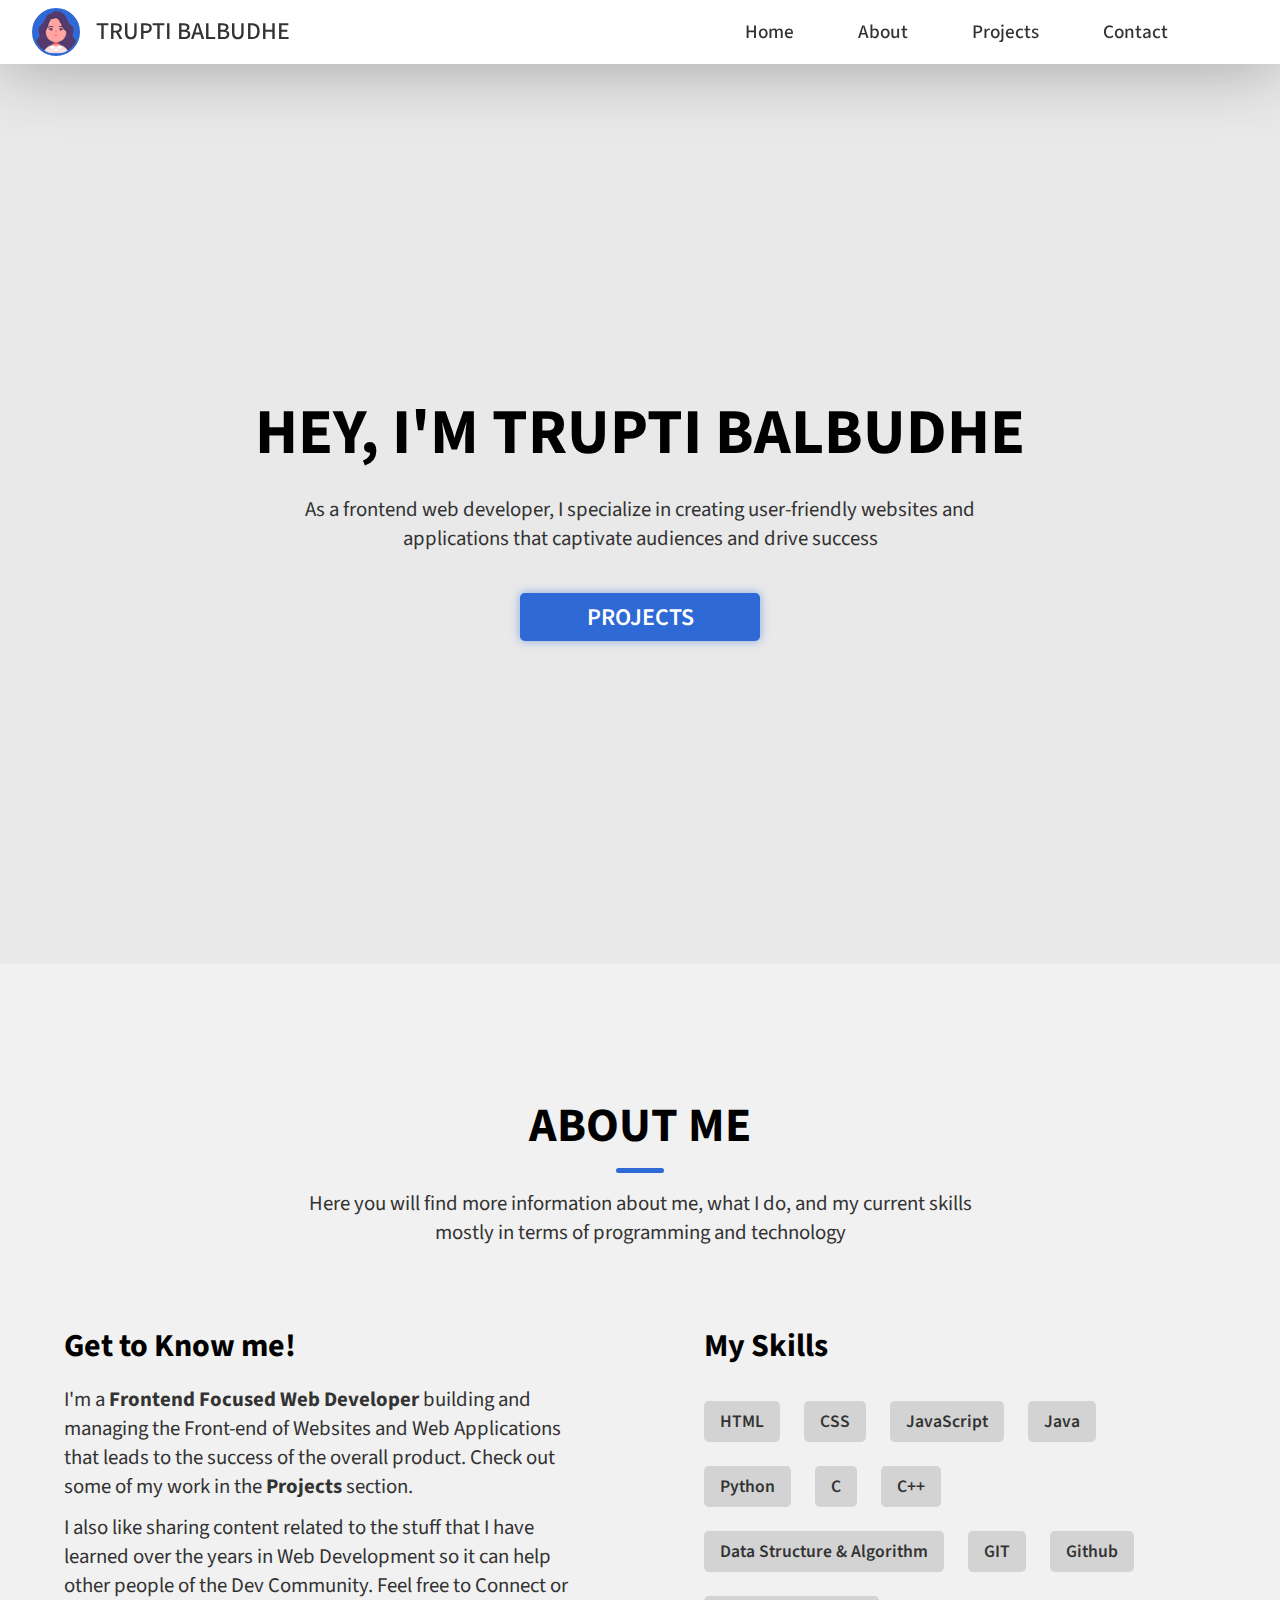
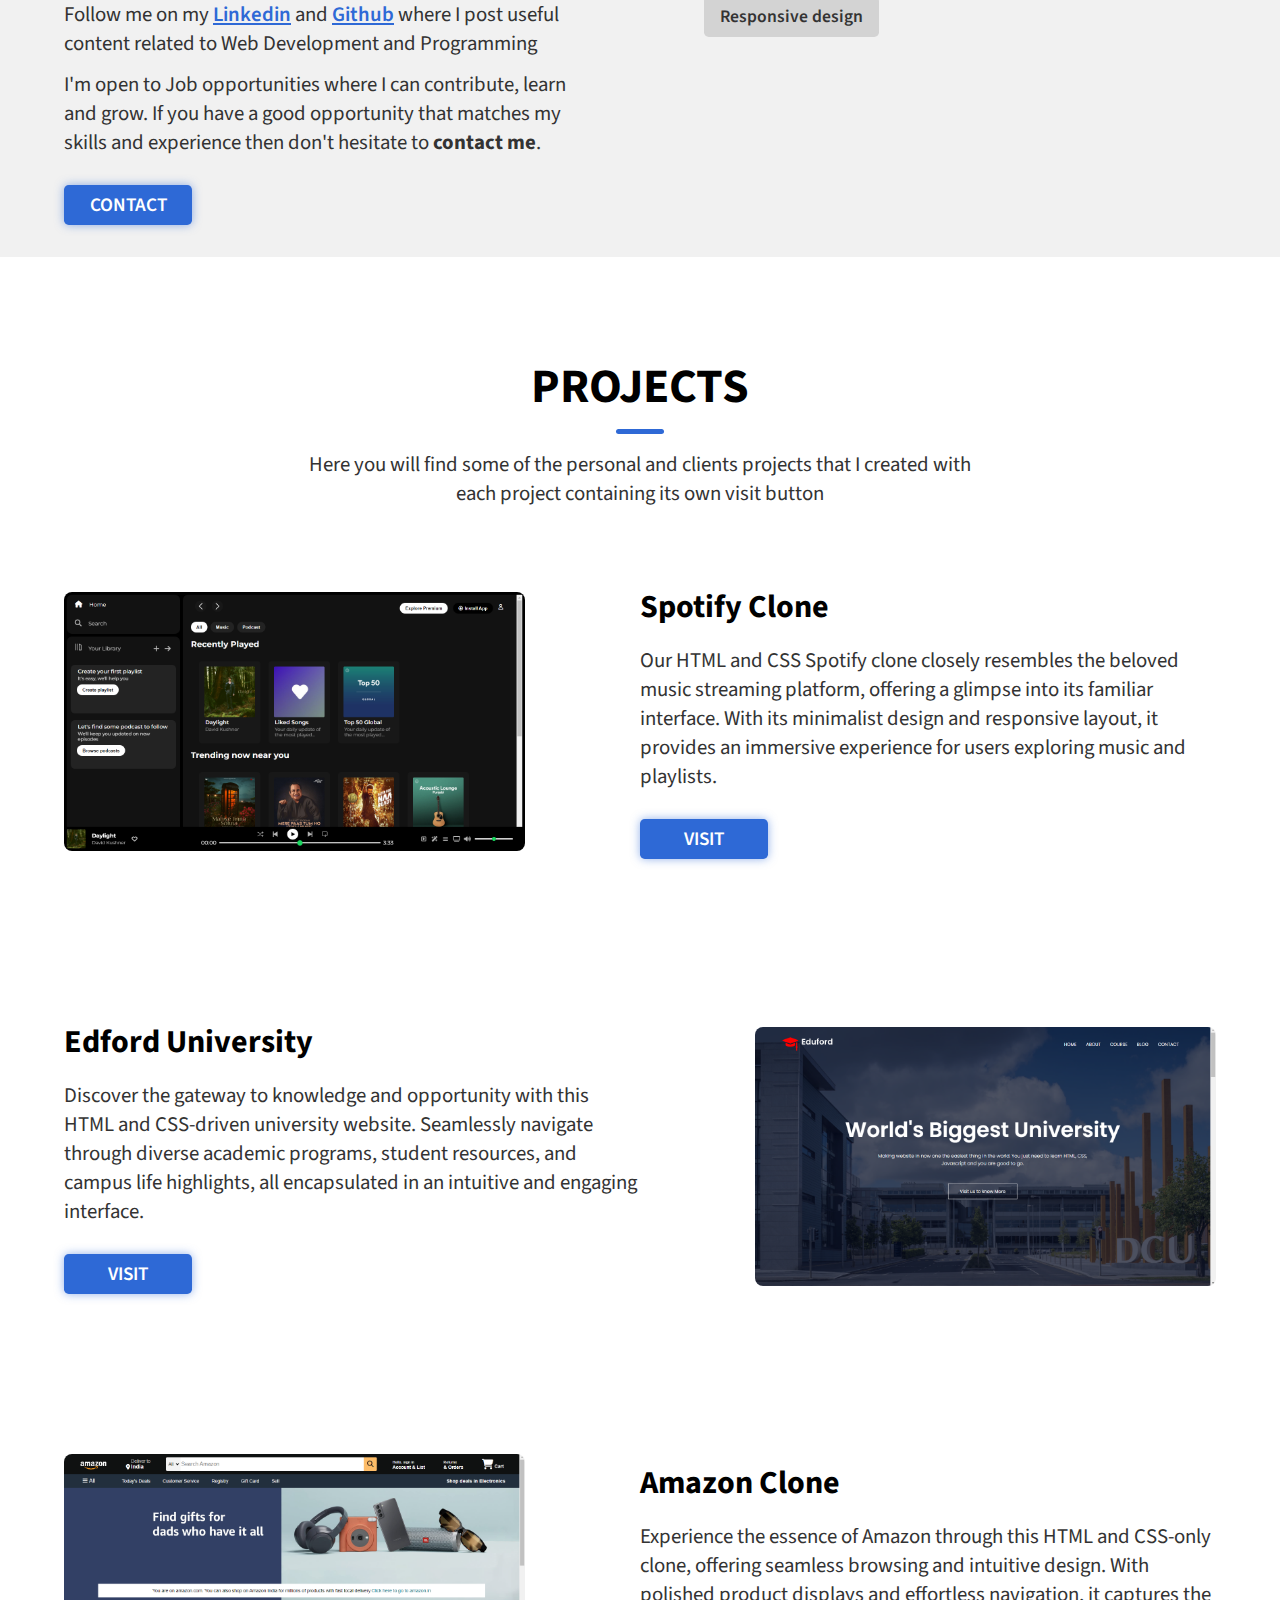
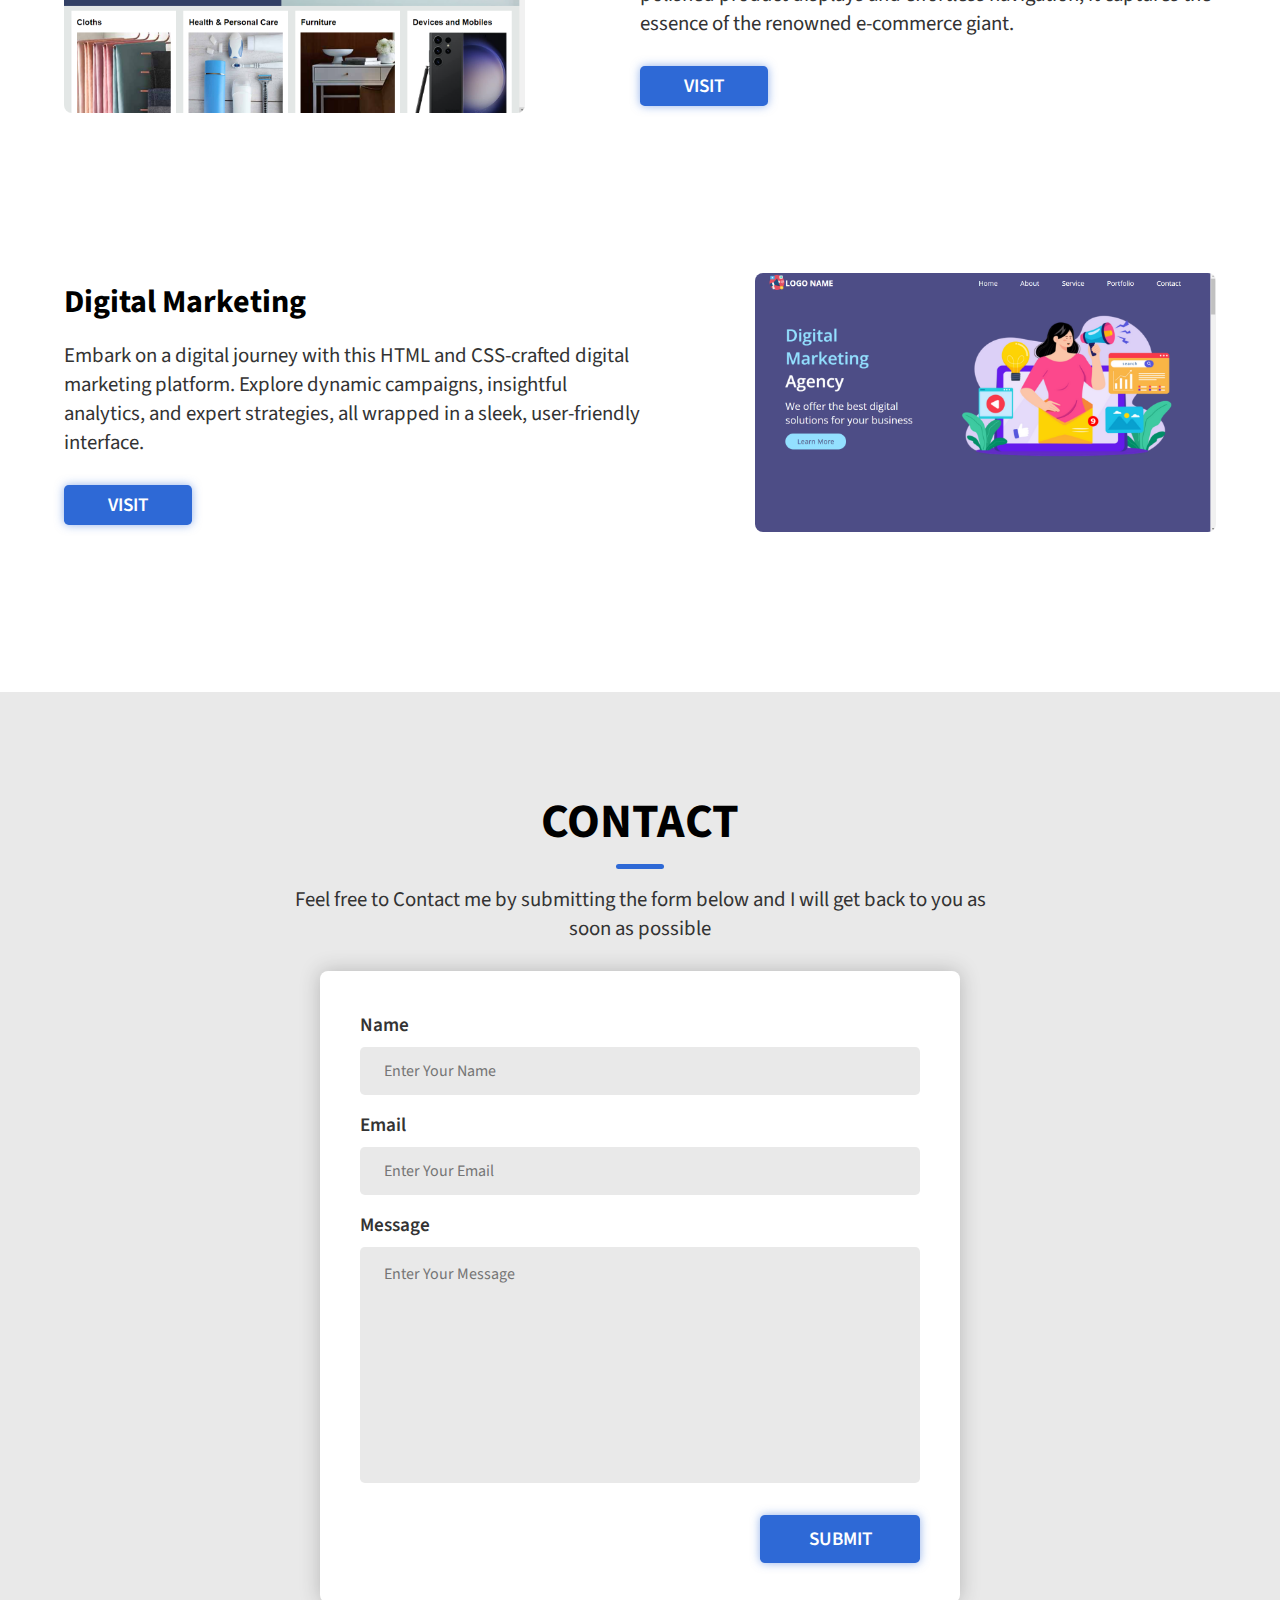
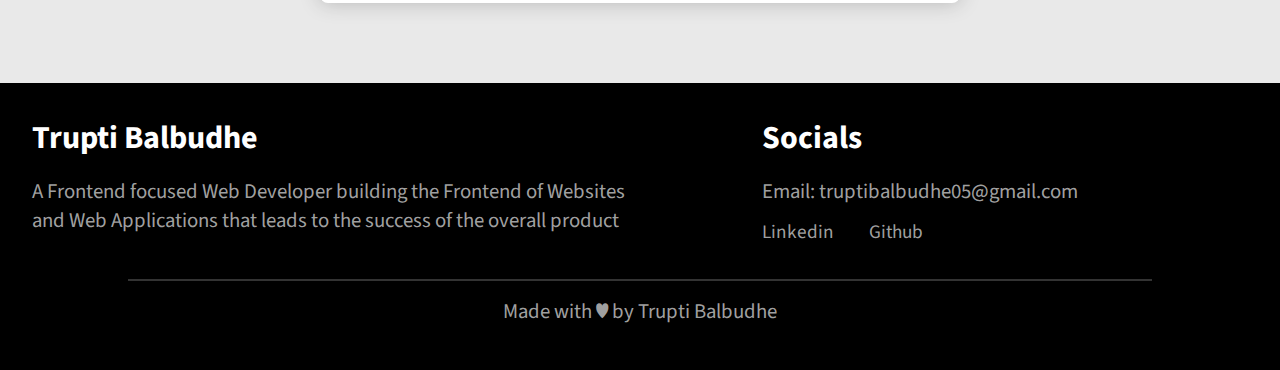
==== Portfolio/index.html @ 51b26583 "Portfolio website" ====
<!DOCTYPE html>
<html lang="en">
  <head>
    <meta charset="UTF-8" />
    <meta name="viewport" content="width=device-width, initial-scale=1.0" />
    <link rel="preconnect" href="https://fonts.googleapis.com" />
    <link rel="preconnect" href="https://fonts.gstatic.com" crossorigin />
    <link
      href="https://fonts.googleapis.com/css2?family=Source+Sans+3:wght@200..900&display=swap"
      rel="stylesheet"
    />
    <link
      rel="stylesheet"
      href="https://cdnjs.cloudflare.com/ajax/libs/font-awesome/6.5.2/css/all.min.css"
      integrity="sha512-SnH5WK+bZxgPHs44uWIX+LLJAJ9/2PkPKZ5QiAj6Ta86w+fsb2TkcmfRyVX3pBnMFcV7oQPJkl9QevSCWr3W6A=="
      crossorigin="anonymous"
      referrerpolicy="no-referrer"
    />
    <link rel="stylesheet" href="style.css" />
    <link rel="icon" href="girl.png" />
    <title>Trupti Balbudhe</title>
  </head>
  <body>
    <nav>
      <div class="nav-logo">
        <img src="girl.png" />
        <span>Trupti Balbudhe</span>
      </div>
      <div class="nav-options">
        <a href="#home">Home</a>
        <a href="#about">About</a>
        <a href="#projects">Projects</a>
        <a href="#contact">Contact</a>
      </div>
    </nav>

    <section id="home">
      <div class="home-main">
        <h1>Hey, I'm Trupti Balbudhe</h1>
        <p>
          As a frontend web developer, I specialize in creating user-friendly
          websites and applications that captivate audiences and drive success
        </p>
        <button class="btn"><a href="#projects">Projects</a></button>
      </div>
    </section>

    <section id="about">
      <div class="about-header header">
        <h1>About Me</h1>
        <div class="line"></div>
        <p>
          Here you will find more information about me, what I do, and my
          current skills mostly in terms of programming and technology
        </p>
      </div>
      <div class="about-main">
        <div class="about-info">
          <h3>Get to Know me!</h3>
          <p>
            I'm a <b>Frontend Focused Web Developer</b> building and managing
            the Front-end of Websites and Web Applications that leads to the
            success of the overall product. Check out some of my work in the
            <b>Projects</b>
            section.
          </p>
          <p>
            I also like sharing content related to the stuff that I have learned
            over the years in Web Development so it can help other people of the
            Dev Community. Feel free to Connect or Follow me on my
            <a class="social" href="https://www.linkedin.com/in/trupti-balbudhe-4222142a4/"
              >Linkedin</a
            >
            and <a class="social" href="https://github.com/TruptiCoder">Github</a> where I post
            useful content related to Web Development and Programming
          </p>
          <p>
            I'm open to Job opportunities where I can contribute, learn and
            grow. If you have a good opportunity that matches my skills and
            experience then don't hesitate to <b>contact me</b>.
          </p>
          <button class="btn"><a href="#contact">Contact</a></button>
        </div>
        <div class="edu-skill">
          <div class="about-skills">
            <h3>My Skills</h3>
            <div class="badges">
              <div class="badge">HTML</div>
              <div class="badge">CSS</div>
              <div class="badge">JavaScript</div>
              <div class="badge">Java</div>
              <div class="badge">Python</div>
              <div class="badge">C</div>
              <div class="badge">C++</div>
              <div class="badge">Data Structure & Algorithm</div>
              <div class="badge">GIT</div>
              <div class="badge">Github</div>
              <div class="badge">Responsive design</div>
            </div>
          </div>
          <div class="edu-hobbie">
            <div class="about-edu">
              <h3>My Education</h3>
              <ul>
                <li class="badge"><b>10th class</b> : 92.40%</li>
                <li class="badge"><b>12th class</b> : 78.40%</li>
                <li class="badge"><b>B.Tech degree</b> : 8 cgpa</li>
              </ul>
            </div>
            <div class="hobbie">
              <h3>Hobbies</h3>
              <ul>
                <li class="badge">Reading</li>
                <li class="badge">Debating</li>
                <li class="badge">learning</li>
                <li class="badge">Chess</li>
              </ul>
            </div>
          </div>
        </div>
      </div>
    </section>
    <section id="projects">
      <div class="project-header header">
        <h1>Projects</h1>
        <div class="line"></div>
        <p>Here you will find some of the personal and clients projects that I created with each project containing its own visit button</p>
      </div>
      <div class="card">
        <img src="spotify-img.png">
        <div class="project-info">
          <h3>Spotify Clone</h3>
          <p>Our HTML and CSS Spotify clone closely resembles the beloved music streaming platform, offering a glimpse into its familiar interface. With its minimalist design and responsive layout, it provides an immersive experience for users exploring music and playlists.</p>
          <button class="btn"><a href="../spotify-clone/index.html" target="_blank">Visit</a></button>
        </div>
      </div>
      <div class="card">
        <div class="project-info">
          <h3>Edford University</h3>
          <p>Discover the gateway to knowledge and opportunity with this HTML and CSS-driven university website. Seamlessly navigate through diverse academic programs, student resources, and campus life highlights, all encapsulated in an intuitive and engaging interface.</p>
          <button class="btn"><a href="../university-website/index.html" target="_blank">Visit</a></button>
        </div>
        <img src="university-img.png">
      </div>
      <div class="card">
        <img src="amazon-img.png">
        <div class="project-info">
          <h3>Amazon Clone</h3>
          <p>Experience the essence of Amazon through this HTML and CSS-only clone, offering seamless browsing and intuitive design. With polished product displays and effortless navigation, it captures the essence of the renowned e-commerce giant.</p>
          <button class="btn"><a href="../amazon/index.html" target="_blank">Visit</a></button>
        </div>
      </div>
      <div class="card">
        <div class="project-info">
          <h3>Digital Marketing</h3>
          <p>Embark on a digital journey with this HTML and CSS-crafted digital marketing platform. Explore dynamic campaigns, insightful analytics, and expert strategies, all wrapped in a sleek, user-friendly interface.</p>
          <button class="btn"><a href="../Digital Marketing/index.html" target="_blank">Visit</a></button>
        </div>
        <img src="Digital-img.png">
      </div>
    </section>
    <section id="contact">
      <div class="contact-header header">
        <h1>Contact</h1>
        <div class="line"></div>
        <p>Feel free to Contact me by submitting the form below and I will get back to you as soon as possible</p>
      </div>
      <form action="#">
        <label for="name">Name</label>
        <input type="text" name="name" id="name" placeholder="Enter Your Name" class="form-input">
        <label for="email">Email</label>
        <input type="email" name="email" id="email" placeholder="Enter Your Email" class="form-input">
        <label for="msg">Message</label>
        <textarea name="msg" id="msg" rows="10" placeholder="Enter Your Message"></textarea>
        <button type="submit" class="btn">Submit</button>
      </form>
    </section>
    <footer>
      <div class="footer-contact">
        <div class="myName">
          <h3>Trupti Balbudhe</h3>
          <p>A Frontend focused Web Developer building the Frontend of Websites and Web Applications that leads to the success of the overall product</p>
        </div>
        <div class="footer-socials">
          <h3>Socials</h3>
          <p>Email: truptibalbudhe05@gmail.com</p>
          <a href="https://www.linkedin.com/in/trupti-balbudhe-4222142a4/"><i class="fa-brands fa-linkedin-in"></i> Linkedin</a>
          <a href="https://github.com/TruptiCoder"><i class="fa-brands fa-github"></i> Github</a>
        </div>
      </div>
      <hr>
      <div class="cc">
        <p>Made with &hearts; by Trupti Balbudhe</p>
      </div>
    </footer>
  </body>
</html>
---- Portfolio/style.css ----
*{
    font-family: "Source Sans 3", sans-serif;
    margin: 0;
    padding: 0;
    box-sizing: border-box;
    color: #333333;
    scroll-behavior: smooth;
}

nav{
    position: sticky;
    top: 0;
    background-color: #fff;
    height: 4rem;
    display: flex;
    align-items: center;
    justify-content: space-between;
    padding: 2rem;
    box-shadow: 0 0 70px #3333336c;
}

.nav-logo{
    display: flex;
    align-items: center;
    justify-content: space-evenly;
}

.nav-logo img{
    height: 3rem;
    margin-right: 1rem;
    background-color: #2e69d6;
    border: 2px solid #2e69d6;
    border-radius: 50%;
    
}

.nav-logo span{
    font-size: 1.5rem;
    font-weight: 500;
    text-transform: uppercase;
    line-height: 1.5rem;
    cursor: pointer;
}

.nav-options{
    display: flex;
    align-items: center;
    justify-content: center;
    margin-right: 3rem;
}

.nav-options a{
    text-decoration: none;
    font-size: 1.2rem;
    margin: 0 2rem;
    font-weight: 500;
    transition: all ease 0.3s;
}

.nav-options a:hover{
    color: #2e69d6;
}

h1{
    font-size: 3rem;
    text-transform: uppercase;
    margin-bottom: 0.5rem;
    color: #000;
    text-align: center;
}

p{
    font-size: 1.3rem;
    text-align: center;
    margin-bottom: 0.75rem;
}

h3{
    color: #000;
    font-size: 2rem;
    margin-bottom: 1rem;
}

/* Home */
.home-main{
    background-color: #cecece75;
    height: 100vh;
    display: flex;
    flex-direction: column;
    align-items: center;
    justify-content: center;
}

.home-main h1{
    font-size: 4rem;
    margin-bottom: 1rem;
}

.home-main p{
    margin-bottom: 1.5rem;
    padding: 0 17rem;
}

.social{
    color: #2e69d6;
    font-weight: 600;
}

.btn{
    width: 8rem;
    height: 2.5rem;
    font-size: 1.2rem;
    text-transform: uppercase;
    text-align: center;
    color: #fff;
    font-weight: 600;
    border: transparent;
    background-color: #2e69d6;
    border-radius: 0.3rem;
    transition: all ease 0.2s;
    margin-top: 1rem;
    box-shadow: 0 0 10px #2e69d685;
}

.btn:hover{
    transform: translateY(3px);
}

.home-main .btn{
    width: 15rem;
    height: 3rem;
    font-size: 1.5rem;
}

.header{
    display: flex;
    flex-direction: column;
    align-items: center;
}

.header p{
    padding: 0 18rem;
}

button a{
    color: #fff;
    text-decoration: none;
}

/* About section */
#about{
    display: flex;
    flex-direction: column;
    align-items: center;
    background-color: #c5c5c53d;
    padding-bottom: 2rem;
}

.about-header{
    margin: 8rem 0 4rem 0;
}

.line{
    background-color: #2e69d6;
    height: 0.3rem;
    width: 3rem;
    margin-bottom: 1rem;
    border-radius: 2rem;
}

.about-main{
    display: flex;
    align-items: start;
}

.about-info{
    width: 50%;
    padding: 0 4rem;
}

.about-info p{
    text-align: start;
}

.edu-skill{
    display: flex;
    flex-direction: column;
    width: 50%;
}

.about-skills{
    padding: 0 4rem;
}

.badges{
    display: flex;
    flex-wrap: wrap;
}

.badge{
    background-color: #adadad70;
    margin: 1rem 1.5rem 0.5rem 0;
    font-size: 1.1rem;
    font-weight: 600;
    padding: 0.5rem 1rem;
    border-radius: 0.3rem;
    transition: all ease 0.2s;
}

.badge:hover{
    background-color: #7a7a7a70;
}

.edu-hobbie{
    padding: 0 4rem;
    margin-top: 1.5rem;
    display: flex;
    justify-content: space-between;
    display: none;
}

.about-edu{
    width: 80%;
}

.hobbie{
    margin-left: 2.5rem;
}

.hobbie h3{
    margin-bottom: 0;
}

.hobbie ul{
    display: flex;
    flex-wrap: wrap;
}

li{
    display: block;
    margin: 0 0 0.5rem 0;
    font-size: 1.2rem;
}

.hobbie .badge{
    margin: 0.75rem 0.75rem 0 0;
}

/* Projects */
#projects{
    padding: 6rem 0 0 0;
}

.card{
    display: flex;
    align-items: center;
    justify-content: space-between;
    margin: 4rem 4rem 10rem 4rem;
}

.card img{
    width: 40%;
    border-radius: 0.5rem;
}

.project-info{
    width: 50%;
}

.project-info p{
    text-align: start;
}


/* Contact */
#contact{
    padding-top: 6rem;
    padding-bottom: 4rem;
    background-color: #cecece75;
}

form{
    display: flex;
    flex-direction: column;
    width: 50%;
    margin: 1rem auto;
    padding: 2.5rem;
    background-color: #fff;
    border-radius: 0.5rem;
    font-size: 1.2rem;
    font-weight: 600;
    box-shadow: 0 0 20px #33333346;
}

form .btn{
    align-self: flex-end;
    width: 10rem;
    height: 3rem;
    font-size: 1.2rem;
}

.form-input{
    background-color: #cecece75;
    border: transparent;
    height: 3rem;
    border-radius: 0.3rem;
    padding-left: 1.5rem;
    font-size: 1rem;
    margin: 0.5rem 0 1rem 0;
    outline: 0;
}

#msg{
    background-color: #cecece75;
    border: transparent;
    border-radius: 0.3rem;
    padding-left: 1.5rem;
    padding-top: 1rem;
    font-size: 1rem;
    margin: 0.5rem 0 1rem 0;
    outline: 0;
    resize: none;
}

/* footer */
footer{
    background-color: #000;
    padding-bottom: 2rem;
}

footer p{
    color: #cccccccc;
}

.footer-contact{
    display: flex;
    align-items: center;
    justify-content: space-between;
    padding: 2rem;
}

.myName{
    width: 50%;
}

.footer-contact p{
    text-align: start;
}

.footer-contact h3{
    color: #ffffff;
}

.footer-socials{
    width: 40%;
}

.footer-socials a{
    font-size: 1.2rem;
    text-decoration: none;
    margin-right: 2rem;
    color: #cccccccc;
}

hr{
    width: 80%;
    margin: auto;
    border:1px solid #333333;
    margin-bottom: 1rem;
}

.footer-socials i{
    color: #ffffff;
}
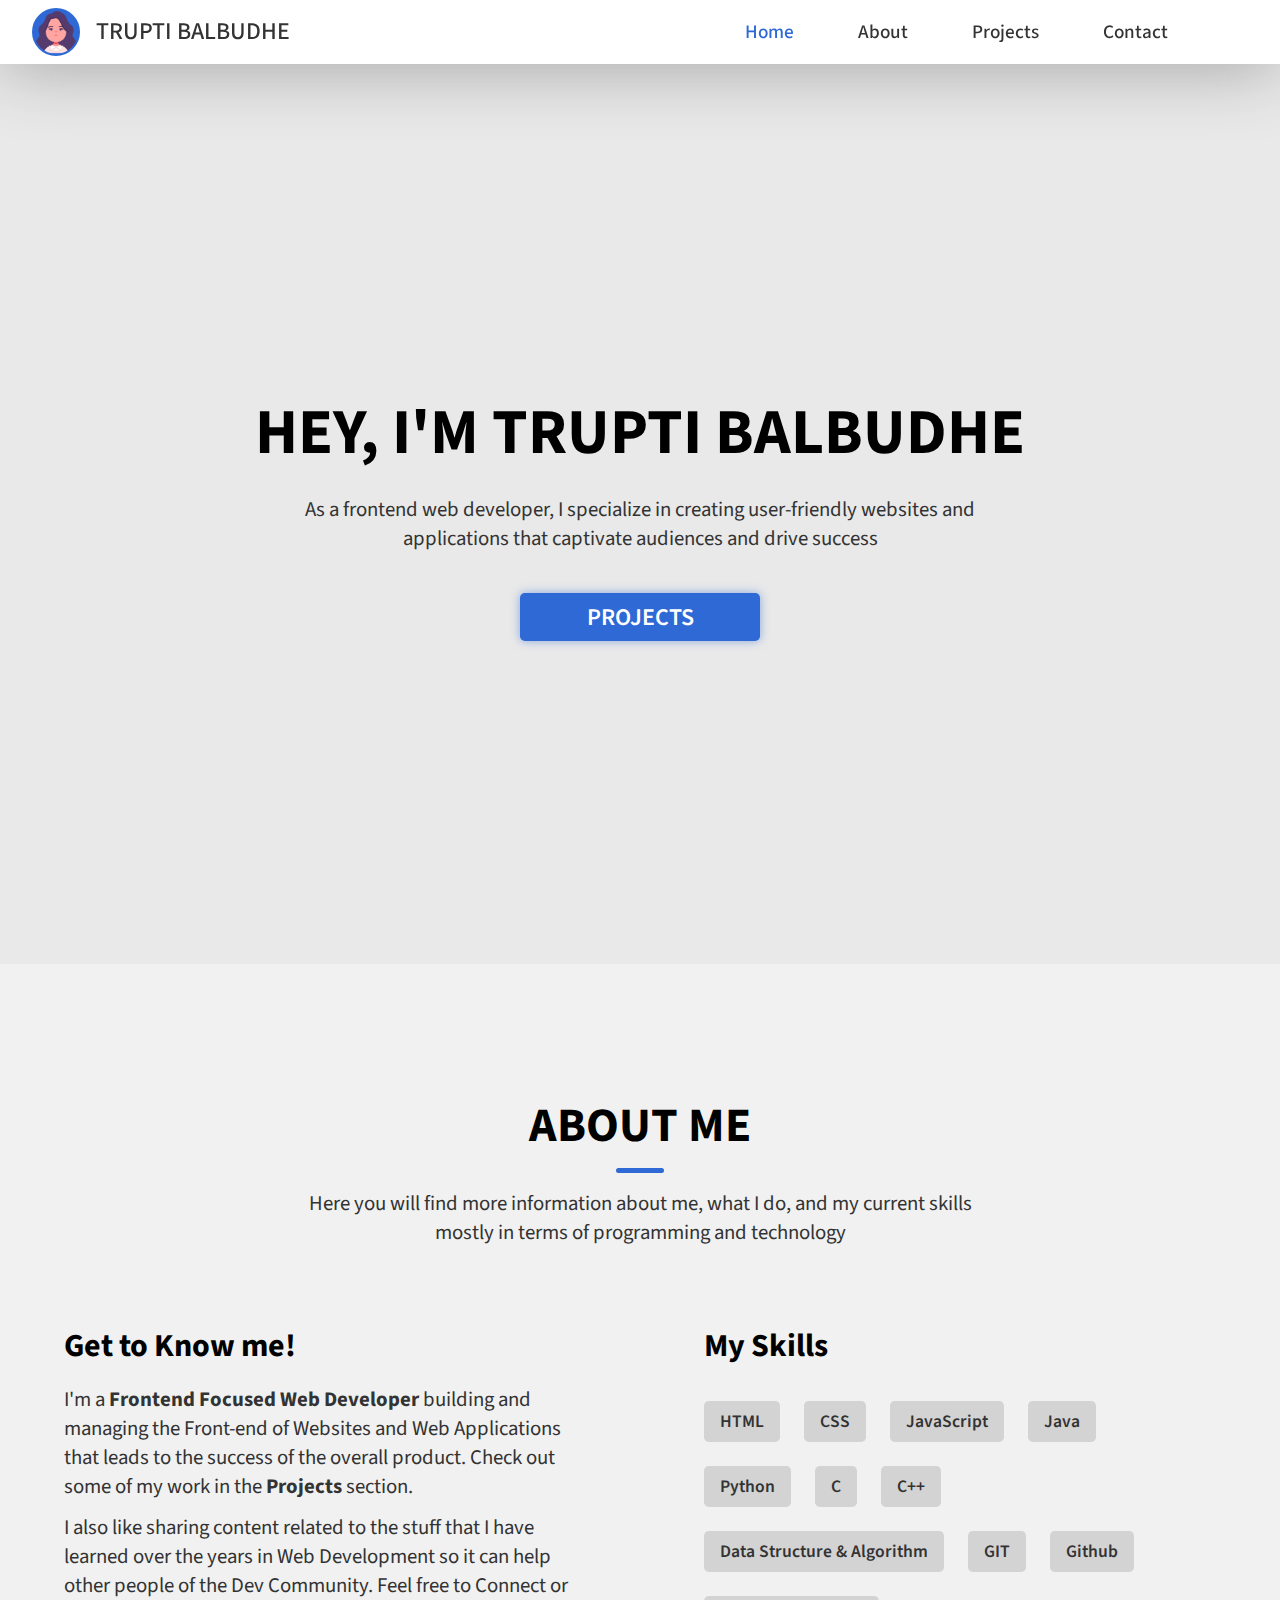
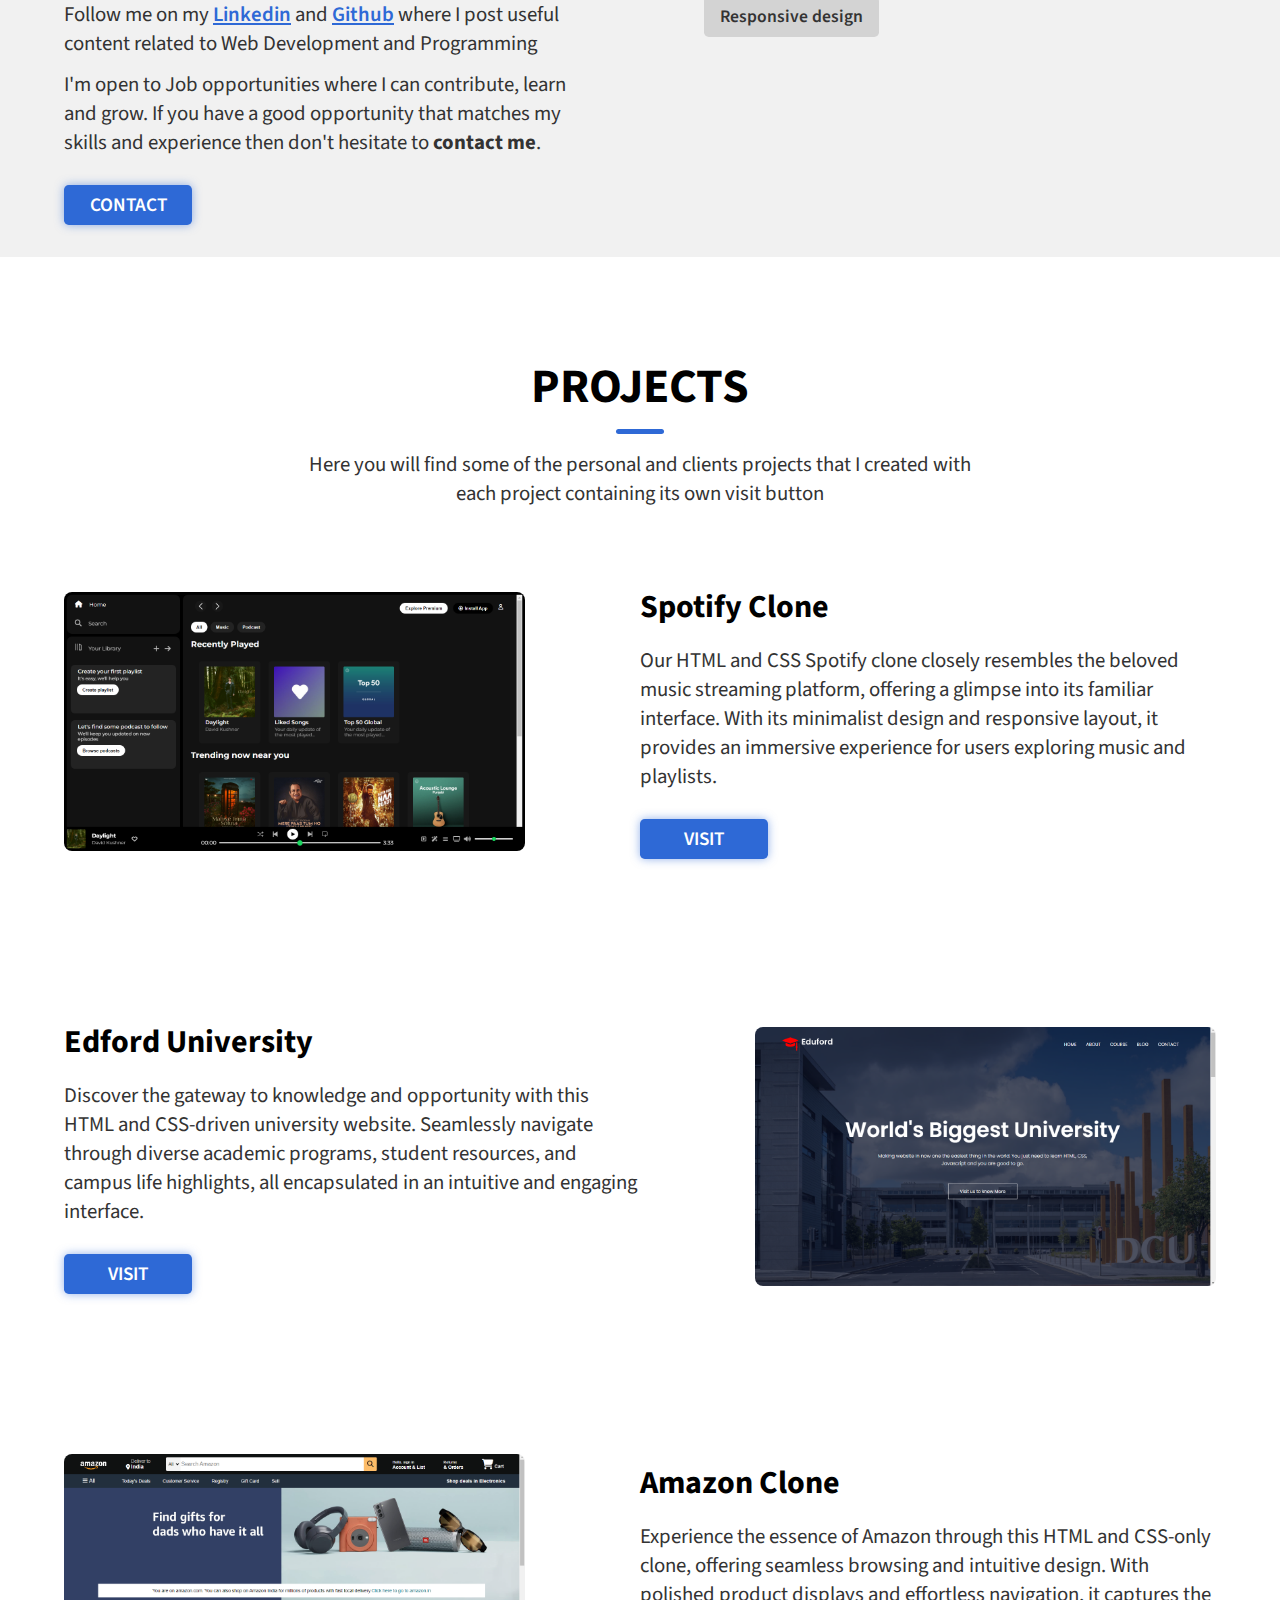
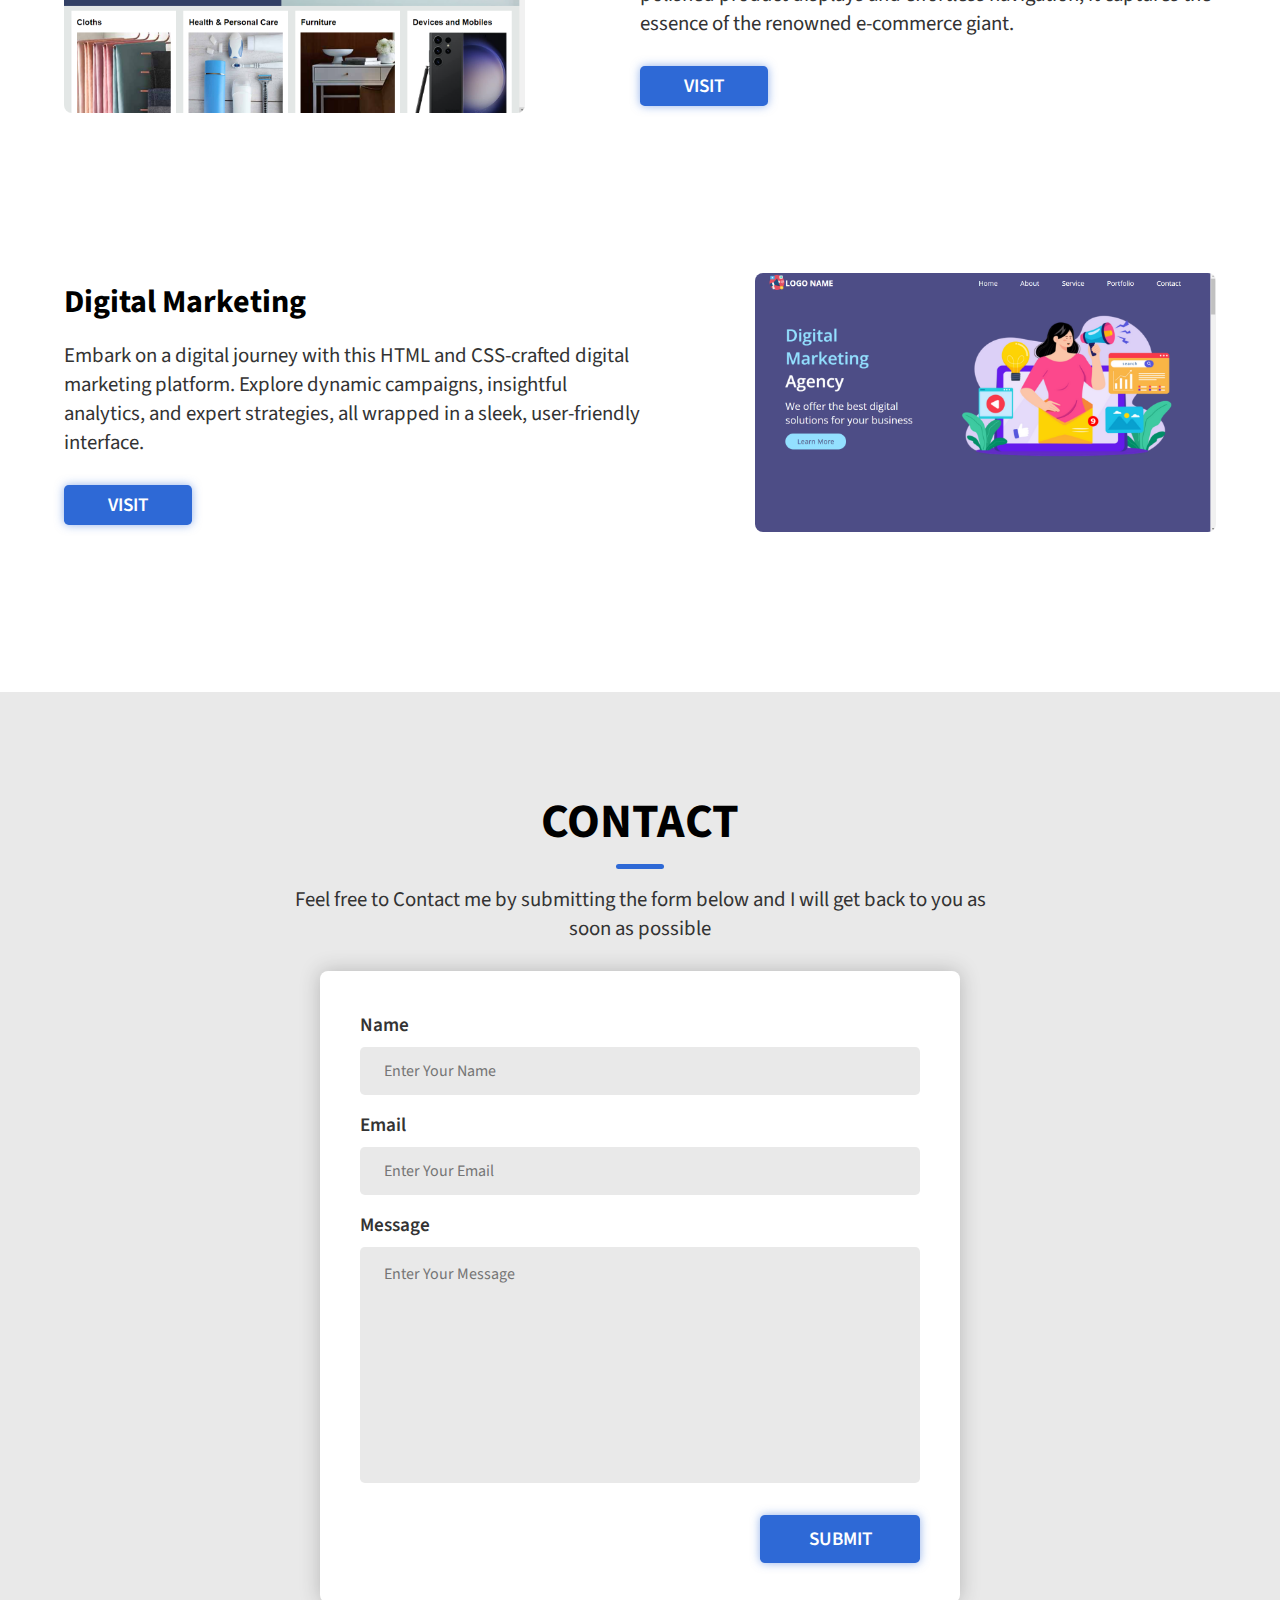
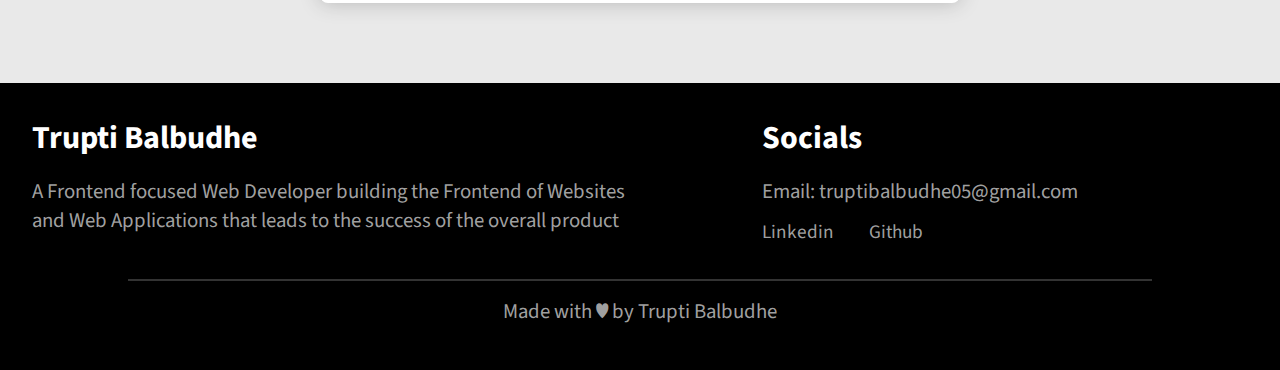
==== commit 17fdb703: "link interaction" ====
--- a/Portfolio/index.html
+++ b/Portfolio/index.html
@@ -27,7 +27,7 @@
         <span>Trupti Balbudhe</span>
       </div>
       <div class="nav-options">
-        <a href="#home">Home</a>
+        <a class="active" href="#home">Home</a>
         <a href="#about">About</a>
         <a href="#projects">Projects</a>
         <a href="#contact">Contact</a>
@@ -130,15 +130,16 @@
         <img src="spotify-img.png">
         <div class="project-info">
           <h3>Spotify Clone</h3>
-          <p>Our HTML and CSS Spotify clone closely resembles the beloved music streaming platform, offering a glimpse into its familiar interface. With its minimalist design and responsive layout, it provides an immersive experience for users exploring music and playlists.</p>
-          <button class="btn"><a href="../spotify-clone/index.html" target="_blank">Visit</a></button>
+          <p>Our HTML and CSS Spotify clone closely resembles the beloved music streaming platform, offering a glimpse into its familiar interface. With its minimalist design and responsive layout, it provides an immersive experience for users exploring music and playlists.
+          </p>
+          <button class="btn"><a href="#" target="_blank">Visit</a></button>
         </div>
       </div>
       <div class="card">
         <div class="project-info">
           <h3>Edford University</h3>
           <p>Discover the gateway to knowledge and opportunity with this HTML and CSS-driven university website. Seamlessly navigate through diverse academic programs, student resources, and campus life highlights, all encapsulated in an intuitive and engaging interface.</p>
-          <button class="btn"><a href="../university-website/index.html" target="_blank">Visit</a></button>
+          <button class="btn"><a href="#" target="_blank">Visit</a></button>
         </div>
         <img src="university-img.png">
       </div>
@@ -147,14 +148,14 @@
         <div class="project-info">
           <h3>Amazon Clone</h3>
           <p>Experience the essence of Amazon through this HTML and CSS-only clone, offering seamless browsing and intuitive design. With polished product displays and effortless navigation, it captures the essence of the renowned e-commerce giant.</p>
-          <button class="btn"><a href="../amazon/index.html" target="_blank">Visit</a></button>
+          <button class="btn"><a href="#" target="_blank">Visit</a></button>
         </div>
       </div>
       <div class="card">
         <div class="project-info">
           <h3>Digital Marketing</h3>
           <p>Embark on a digital journey with this HTML and CSS-crafted digital marketing platform. Explore dynamic campaigns, insightful analytics, and expert strategies, all wrapped in a sleek, user-friendly interface.</p>
-          <button class="btn"><a href="../Digital Marketing/index.html" target="_blank">Visit</a></button>
+          <button class="btn"><a href="#" target="_blank">Visit</a></button>
         </div>
         <img src="Digital-img.png">
       </div>
@@ -165,13 +166,13 @@
         <div class="line"></div>
         <p>Feel free to Contact me by submitting the form below and I will get back to you as soon as possible</p>
       </div>
-      <form action="#">
+      <form action="/msg" method="get">
         <label for="name">Name</label>
-        <input type="text" name="name" id="name" placeholder="Enter Your Name" class="form-input">
+        <input required type="text" name="name" id="name" placeholder="Enter Your Name" class="form-input">
         <label for="email">Email</label>
-        <input type="email" name="email" id="email" placeholder="Enter Your Email" class="form-input">
+        <input required type="email" name="email" id="email" placeholder="Enter Your Email" class="form-input">
         <label for="msg">Message</label>
-        <textarea name="msg" id="msg" rows="10" placeholder="Enter Your Message"></textarea>
+        <textarea required name="msg" id="msg" rows="10" placeholder="Enter Your Message"></textarea>
         <button type="submit" class="btn">Submit</button>
       </form>
     </section>
@@ -193,5 +194,7 @@
         <p>Made with &hearts; by Trupti Balbudhe</p>
       </div>
     </footer>
+
+    <script src="app.js"></script>
   </body>
 </html>
--- a/Portfolio/style.css
+++ b/Portfolio/style.css
@@ -58,6 +58,10 @@
 }
 
 .nav-options a:hover{
+    color: #2e69d6;
+}
+
+.active {
     color: #2e69d6;
 }
 
